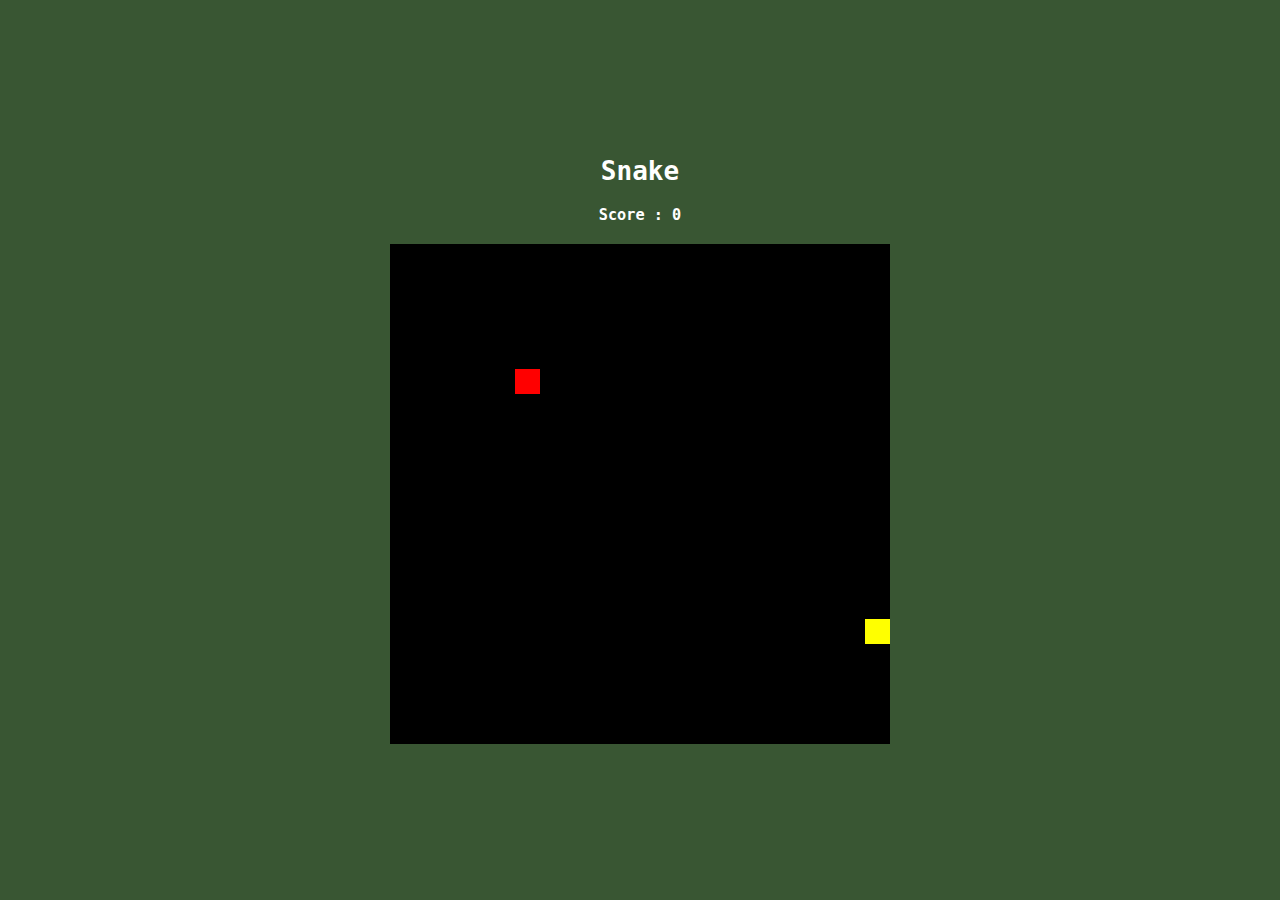
==== Snake Game/index.html @ a60f48f3 "make the snake game sunday-funday" ====
<!DOCTYPE html>
<html lang="en">

<head>
    <meta charset="UTF-8">
    <meta name="viewport" content="width=device-width, initial-scale=1.0">
    <title>Document</title>
    <link rel="stylesheet" href="./style.css">
</head>

<body>

    <div id="container">
        <h1>Snake</h1>
        <h3>Score : <span id="score">00</span></h3>
        <canvas id="myCanvas" width="500" height="500"></canvas>
    </div>

    <div id="gameOverContainer">
        <h1>Game is Over</h1>
        <h1>Score : <span id="endScore">00</span></h1>
    </div>

    <script src="./main.js"></script>
</body>

</html>
---- Snake Game/style.css ----
*{
    margin: 0;
    padding: 0;
    box-sizing: border-box;
    font-family: monospace;    
}

#container{
    display: flex;
    flex-direction: column;
    gap: 20px;
    justify-content: center;
    align-items: center;
    height: 100vh;
    background: rgb(57, 86, 51);
    color: white;
}

/* canvas{
    transition:  1s ease-in-out; 
} */

#gameOverContainer{
    /* display: none; */
    position: absolute;
    top: 0;
    left: 0;
    right: 0;
    bottom: 0;
    display: flex;
    align-items: center;
    justify-content: center;
    flex-direction: column;
    gap: 20px;
    background: #000000e2;
    color: white;
    font-size: 2em;
    display: none;

}
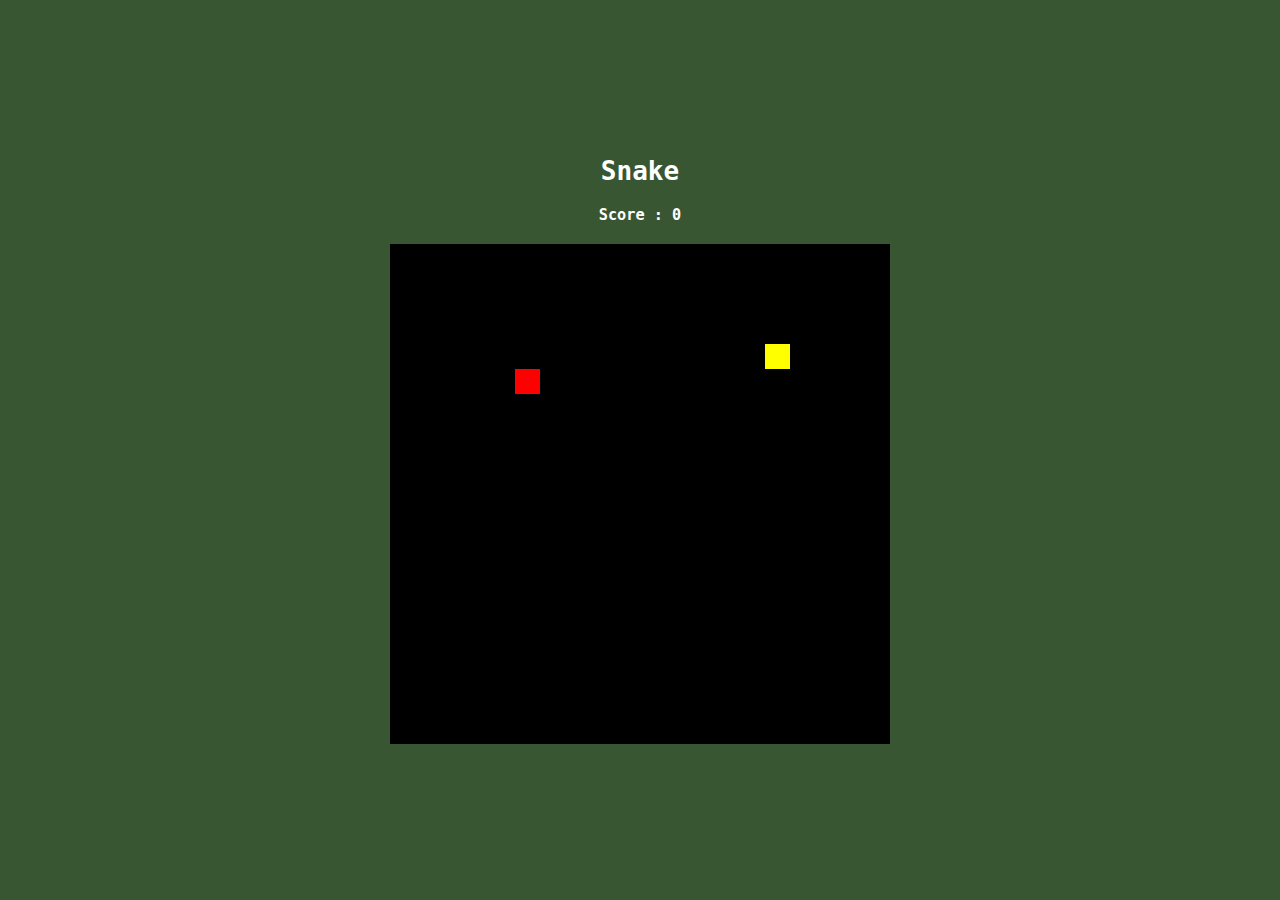
==== commit c8a70f8a: "add the restart btn in snake game." ====
--- a/Snake Game/index.html
+++ b/Snake Game/index.html
@@ -12,6 +12,7 @@
 
     <div id="container">
         <h1>Snake</h1>
+        
         <h3>Score : <span id="score">00</span></h3>
         <canvas id="myCanvas" width="500" height="500"></canvas>
     </div>
@@ -19,6 +20,7 @@
     <div id="gameOverContainer">
         <h1>Game is Over</h1>
         <h1>Score : <span id="endScore">00</span></h1>
+        <button id="restart">Restart</button>
     </div>
 
     <script src="./main.js"></script>
--- a/Snake Game/style.css
+++ b/Snake Game/style.css
@@ -37,4 +37,19 @@
     font-size: 2em;
     display: none;
 
+}
+/* button restats  */
+#restart{
+    border: 1px solid black;
+    background: yellow;
+    color: green;
+    font-weight: 600;
+    padding: 10px 20px;
+    font-size: 1.2em;
+    border-radius: 16px;
+    transition: 0.2s ease-in-out;
+
+    &:hover{
+        opacity: 0.7;
+    }
 }